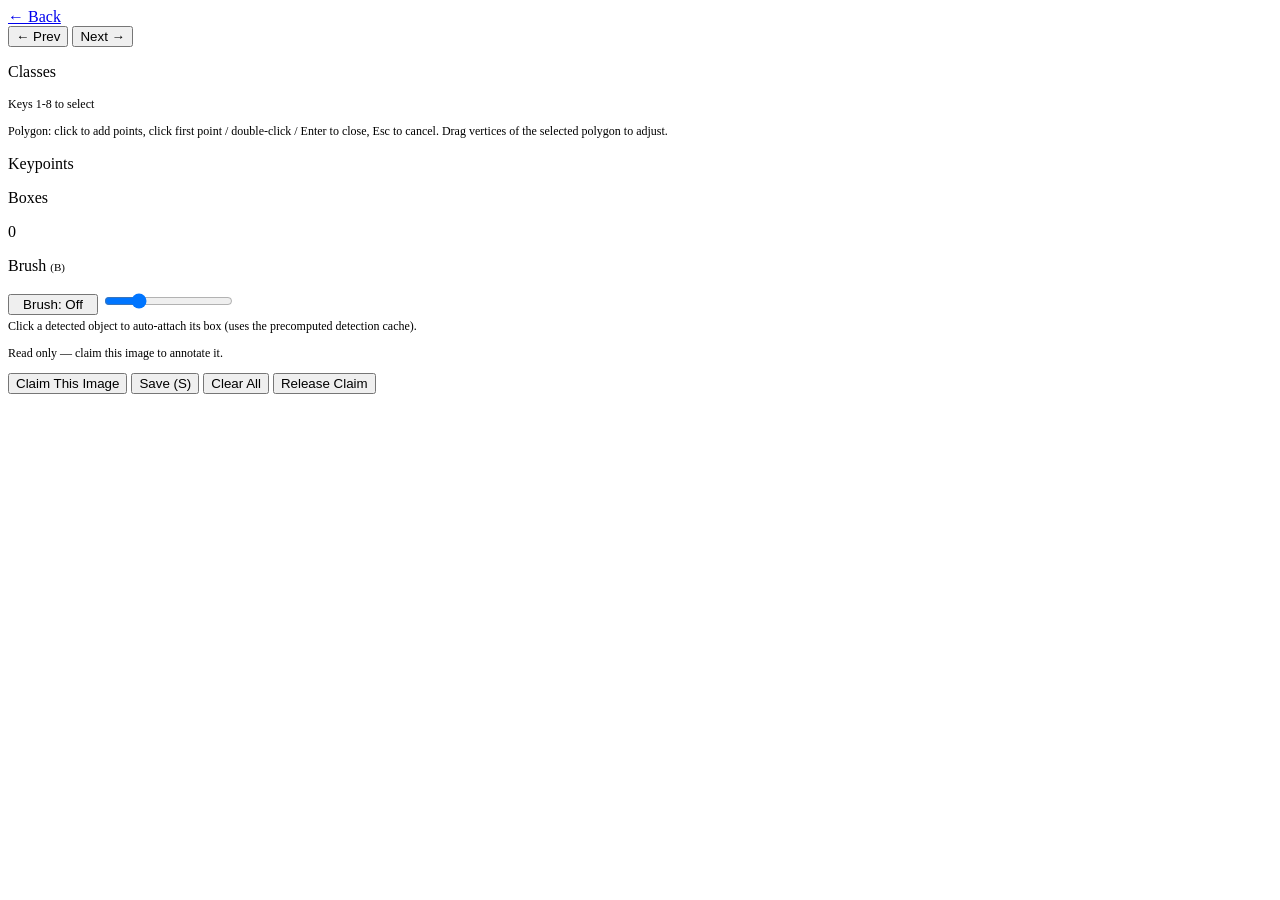
==== static/annotate.html @ 061990fc "feat: add auto-scan upload and brush annotation UI" ====
<!DOCTYPE html>
<html lang="en">
<head>
  <meta charset="UTF-8">
  <meta name="viewport" content="width=device-width, initial-scale=1.0">
  <title>Annotate — Flash Labeling</title>
  <link rel="stylesheet" href="/css/style.css">
</head>
<body style="overflow:hidden">
  <nav>
    <div class="row" style="gap:16px">
      <a class="logo" href="#" id="backLink">&larr; Back</a>
      <span class="micro-cap" id="imageName"></span>
    </div>
    <div class="nav-links">
      <span class="micro-cap text-mute" id="navInfo"></span>
      <button class="nav-btn" id="prevBtn">&larr; Prev</button>
      <button class="nav-btn" id="nextBtn">Next &rarr;</button>
    </div>
  </nav>
  <div class="annotate-layout">
    <div class="annotate-sidebar">
      <div>
        <p class="micro-cap mb-2">Classes</p>
        <div id="classList" class="col"></div>
        <p class="text-mute" style="font-size:12px;margin-top:8px;">Keys 1-8 to select</p>
        <p class="text-mute hidden" id="segHint" style="font-size:12px;margin-top:4px;">Polygon: click to add points, click first point / double-click / Enter to close, Esc to cancel. Drag vertices of the selected polygon to adjust.</p>
      </div>
      <div id="kpPanel" class="hidden">
        <p class="micro-cap mb-2">Keypoints</p>
        <div id="kpList" class="col" style="gap:2px"></div>
        <p id="kpStatus" class="text-mute" style="font-size:12px;margin-top:8px;"></p>
      </div>
      <div>
        <p class="micro-cap mb-2">Boxes</p>
        <p id="boxCount" class="text-mute">0</p>
      </div>
      <div id="brushPanel">
        <p class="micro-cap mb-2">Brush <span class="text-mute" style="font-size:11px">(B)</span></p>
        <div class="row" style="gap:8px">
          <button class="btn btn-ghost-dark btn-sm" id="brushBtn" style="min-width:90px">Brush: Off</button>
          <input type="range" id="brushRadius" min="15" max="200" value="60" style="flex:1" title="brush radius">
        </div>
        <p class="text-mute hidden" id="brushStatus" style="font-size:12px;margin-top:4px;">Click a detected object to auto-attach its box (uses the precomputed detection cache).</p>
      </div>
      <div style="margin-top:auto" class="col">
        <p class="text-mute hidden" id="roBanner" style="font-size:12px;">Read only — claim this image to annotate it.</p>
        <button class="btn btn-ghost-dark btn-sm hidden" id="claimThisBtn">Claim This Image</button>
        <button class="btn btn-ghost-dark btn-sm" id="saveBtn">Save (S)</button>
        <button class="btn btn-ghost-dark btn-sm" id="clearBtn">Clear All</button>
        <button class="btn btn-ghost-dark btn-sm" id="releaseBtn">Release Claim</button>
        <p class="error hidden" id="errMsg"></p>
        <p class="success hidden" id="okMsg"></p>
      </div>
    </div>
    <div class="annotate-canvas-wrap">
      <canvas id="annotCanvas"></canvas>
    </div>
  </div>
  <script src="/js/api.js"></script>
  <script src="/js/annotate.js"></script>
</body>
</html>
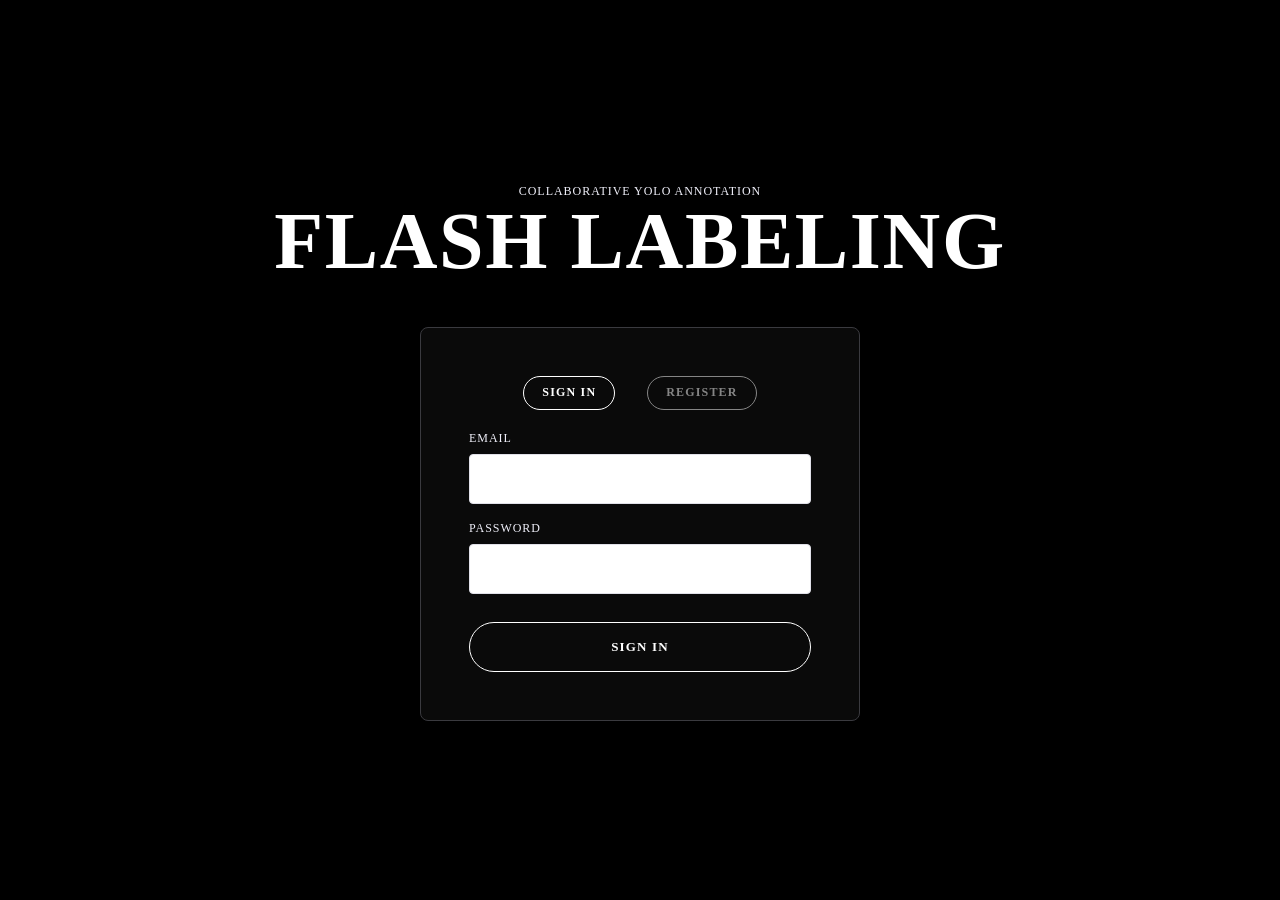
==== commit 04d65b17: "feat: support subpath hosting and corner previews" ====
--- a/static/annotate.html
+++ b/static/annotate.html
@@ -4,7 +4,7 @@
   <meta charset="UTF-8">
   <meta name="viewport" content="width=device-width, initial-scale=1.0">
   <title>Annotate — Flash Labeling</title>
-  <link rel="stylesheet" href="/css/style.css">
+  <link rel="stylesheet" href="css/style.css">
 </head>
 <body style="overflow:hidden">
   <nav>
@@ -41,7 +41,7 @@
           <button class="btn btn-ghost-dark btn-sm" id="brushBtn" style="min-width:90px">Brush: Off</button>
           <input type="range" id="brushRadius" min="15" max="200" value="60" style="flex:1" title="brush radius">
         </div>
-        <p class="text-mute hidden" id="brushStatus" style="font-size:12px;margin-top:4px;">Click a detected object to auto-attach its box (uses the precomputed detection cache).</p>
+        <p class="text-mute hidden" id="brushStatus" style="font-size:12px;margin-top:4px;">Click a detected object to preview its four-corner quadrilateral (uses the precomputed detection cache).</p>
       </div>
       <div style="margin-top:auto" class="col">
         <p class="text-mute hidden" id="roBanner" style="font-size:12px;">Read only — claim this image to annotate it.</p>
@@ -57,7 +57,7 @@
       <canvas id="annotCanvas"></canvas>
     </div>
   </div>
-  <script src="/js/api.js"></script>
-  <script src="/js/annotate.js"></script>
+  <script src="js/api.js"></script>
+  <script src="js/annotate.js"></script>
 </body>
 </html>
--- a/static/css/style.css
+++ b/static/css/style.css
@@ -0,0 +1,412 @@
+/* DESIGN.md — SpaceX design tokens */
+/* Note: per project requirement, fonts override DESIGN.md's D-DIN rule —
+   English renders in Garamond (bundled EB Garamond), Chinese in 华文中宋 (system font). */
+@font-face {
+  font-family: "EB Garamond";
+  src: url("/fonts/eb-garamond-latin.woff2") format("woff2");
+  font-weight: 400 800;
+  font-style: normal;
+  font-display: swap;
+}
+
+:root {
+  --canvas-night: #000000;
+  --canvas-night-soft: #0a0a0a;
+  --canvas-light: #ffffff;
+  --canvas-cool: #f0f0fa;
+  --hairline-dark: #3a3a3f;
+  --hairline-light: #e0e0e8;
+  --ink: #000000;
+  --on-primary: #ffffff;
+  --on-primary-mute: #f0f0fa;
+  --ink-mute: #5a5a5f;
+  --font-display: "EB Garamond", Garamond, "STZhongsong", "华文中宋", "STSong", "SimSun", serif;
+  --font-body: "EB Garamond", Garamond, "STZhongsong", "华文中宋", "STSong", "SimSun", serif;
+  --rounded-xs: 4px;
+  --rounded-sm: 8px;
+  --rounded-pill: 32px;
+}
+
+* { margin: 0; padding: 0; box-sizing: border-box; }
+
+/* Slim dark scrollbar — the default OS scrollbar clashes with the night canvas */
+* {
+  scrollbar-width: thin;
+  scrollbar-color: #4a4a4f transparent;
+}
+*::-webkit-scrollbar { width: 6px; height: 6px; }
+*::-webkit-scrollbar-track { background: transparent; }
+*::-webkit-scrollbar-thumb { background: #4a4a4f; border-radius: 3px; }
+*::-webkit-scrollbar-thumb:hover { background: #6a6a70; }
+*::-webkit-scrollbar-corner { background: transparent; }
+
+body {
+  background: var(--canvas-night);
+  color: var(--on-primary);
+  font-family: var(--font-body);
+  font-size: 16px;
+  line-height: 1.5;
+  letter-spacing: 0.32px;
+  min-height: 100vh;
+}
+
+/* Typography — display tiers are uppercase D-DIN-Bold, tight leading, wide tracking */
+.display-lg {
+  font-family: var(--font-display);
+  font-size: 48px;
+  font-weight: 700;
+  line-height: 1.25;
+  letter-spacing: 0.96px;
+  text-transform: uppercase;
+}
+.display-xl {
+  font-family: var(--font-display);
+  font-size: 60px;
+  font-weight: 700;
+  line-height: 1.2;
+  letter-spacing: 1.2px;
+  text-transform: uppercase;
+}
+.micro-cap {
+  font-size: 12px;
+  font-weight: 400;
+  line-height: 2.0;
+  letter-spacing: 0.96px;
+  text-transform: uppercase;
+  color: var(--on-primary-mute);
+}
+
+/* Nav — overlay style, transparent, white-on-black */
+nav {
+  position: sticky;
+  top: 0;
+  z-index: 100;
+  display: flex;
+  align-items: center;
+  justify-content: space-between;
+  padding: 24px 32px;
+  background: var(--canvas-night);
+  border-bottom: 1px solid var(--hairline-dark);
+}
+nav .logo {
+  font-family: var(--font-display);
+  font-size: 18px;
+  font-weight: 700;
+  letter-spacing: 1.6px;
+  text-transform: uppercase;
+  text-decoration: none;
+  color: var(--on-primary);
+}
+nav .nav-links { display: flex; gap: 24px; align-items: center; }
+nav .nav-links span { line-height: 1; }
+nav .nav-links .avatar { display: block; }
+nav .nav-links a, nav .nav-links button.nav-btn {
+  font-family: var(--font-body);  /* buttons don't inherit font-family from body */
+  font-size: 13.008px;
+  font-weight: 700;
+  line-height: 0.94;
+  letter-spacing: 1.17px;
+  text-transform: uppercase;
+  color: var(--on-primary);
+  text-decoration: none;
+  background: none;
+  border: none;
+  cursor: pointer;
+}
+
+/* Buttons — ghost outlined pill only */
+.btn {
+  display: inline-block;
+  padding: 18px 24px;
+  font-family: var(--font-body);
+  font-size: 13.008px;
+  font-weight: 700;
+  line-height: 0.94;
+  letter-spacing: 1.17px;
+  text-transform: uppercase;
+  border-radius: var(--rounded-pill);
+  cursor: pointer;
+  text-decoration: none;
+  text-align: center;
+  border: 1px solid transparent;
+}
+.btn-ghost-dark {
+  background: transparent;
+  color: var(--on-primary);
+  border-color: var(--on-primary);
+}
+.btn-ghost-dark:hover { background: rgba(255,255,255,0.08); }
+.btn-ghost-dark:disabled { opacity: 0.4; cursor: not-allowed; }
+.btn-sm { padding: 10px 18px; font-size: 12px; }
+.btn-filled-cool {
+  background: var(--canvas-cool);
+  color: var(--ink);
+  border-color: var(--canvas-cool);
+}
+
+/* Inputs */
+input[type="text"], input[type="email"], input[type="password"], input[type="number"] {
+  background: var(--canvas-light);
+  color: var(--ink);
+  border: 1px solid var(--hairline-light);
+  border-radius: var(--rounded-xs);
+  padding: 12px 16px;
+  font-family: var(--font-body);
+  font-size: 16px;
+  line-height: 1.5;
+  width: 100%;
+}
+input:focus { outline: 1px solid var(--on-primary); }
+label {
+  display: block;
+  font-size: 12px;
+  font-weight: 400;
+  line-height: 2.0;
+  letter-spacing: 0.96px;
+  text-transform: uppercase;
+  color: var(--on-primary-mute);
+  margin-bottom: 4px;
+}
+
+/* Cards & panels */
+.panel {
+  background: var(--canvas-night-soft);
+  border: 1px solid var(--hairline-dark);
+  border-radius: var(--rounded-sm);
+  padding: 24px;
+}
+
+/* Layout helpers */
+.container { max-width: 1200px; margin: 0 auto; padding: 32px 24px; }
+.row { display: flex; gap: 16px; align-items: center; }
+.row-between { display: flex; gap: 16px; align-items: center; justify-content: space-between; }
+.col { display: flex; flex-direction: column; gap: 12px; }
+.grid-2 { display: grid; grid-template-columns: 1fr 1fr; gap: 24px; }
+.grid-auto { display: grid; grid-template-columns: repeat(auto-fill, minmax(280px, 1fr)); gap: 16px; }
+.mt-2 { margin-top: 16px; } .mt-4 { margin-top: 32px; }
+.mb-2 { margin-bottom: 16px; } .mb-4 { margin-bottom: 32px; }
+.hidden { display: none !important; }
+.text-mute { color: var(--on-primary-mute); }
+
+/* Avatars — circular crop */
+.avatar {
+  border-radius: 50%;
+  object-fit: cover;
+  flex-shrink: 0;
+  background: var(--canvas-night-soft);
+  border: 1px solid var(--hairline-dark);
+}
+.avatar-sm { width: 32px; height: 32px; }
+.avatar-lg { width: 64px; height: 64px; }
+.avatar-btn { background: none; border: none; padding: 0; cursor: pointer; border-radius: 50%; display: inline-flex; align-items: center; justify-content: center; }
+.avatar-btn:hover .avatar { border-color: var(--on-primary); }
+.error { color: #ff6b6b; font-size: 13px; margin-top: 8px; }
+.success { color: #51cf66; font-size: 13px; margin-top: 8px; }
+
+/* Tables */
+table { width: 100%; border-collapse: collapse; }
+th, td {
+  text-align: left;
+  padding: 12px 16px;
+  border-bottom: 1px solid var(--hairline-dark);
+  font-size: 14px;
+}
+th {
+  font-size: 12px;
+  font-weight: 400;
+  letter-spacing: 0.96px;
+  text-transform: uppercase;
+  color: var(--on-primary-mute);
+}
+
+/* Badges */
+.badge {
+  display: inline-block;
+  padding: 4px 12px;
+  border-radius: var(--rounded-pill);
+  font-size: 12px;
+  font-weight: 700;
+  letter-spacing: 1.17px;
+  text-transform: uppercase;
+  border: 1px solid var(--hairline-dark);
+}
+.badge-labeled { border-color: #51cf66; color: #51cf66; }
+.badge-unlabeled { border-color: var(--on-primary-mute); color: var(--on-primary-mute); }
+.badge-claimed { border-color: #ffd43b; color: #ffd43b; }
+
+/* Tabs */
+.tab { opacity: 0.55; }
+.tab.tab-active { opacity: 1; border-color: var(--on-primary); }
+
+/* Per-card release button (My Claims tab) */
+.thumb-release { margin-top: 8px; padding: 6px 14px; font-size: 11px; }
+
+/* Hero band for auth page */
+.hero {
+  min-height: 100vh;
+  display: flex;
+  flex-direction: column;
+  align-items: center;
+  justify-content: center;
+  background: var(--canvas-night);
+  text-align: center;
+  padding: 48px 24px;
+}
+.hero .display-xxl {
+  font-family: var(--font-display);
+  font-size: 80px;
+  font-weight: 700;
+  line-height: 0.95;
+  letter-spacing: 1.6px;
+  text-transform: uppercase;
+}
+@media (max-width: 768px) { .hero .display-xxl { font-size: 48px; } }
+
+/* Auth card */
+.auth-card {
+  background: var(--canvas-night-soft);
+  border: 1px solid var(--hairline-dark);
+  border-radius: var(--rounded-sm);
+  padding: 48px;
+  width: 100%;
+  max-width: 440px;
+  margin-top: 48px;
+  text-align: left;
+}
+
+/* Annotate page */
+.annotate-layout { display: flex; gap: 16px; height: calc(100vh - 80px); padding: 16px; }
+.annotate-sidebar {
+  width: 260px;
+  flex-shrink: 0;
+  background: var(--canvas-night-soft);
+  border: 1px solid var(--hairline-dark);
+  border-radius: var(--rounded-sm);
+  padding: 16px;
+  overflow-y: auto;
+  display: flex;
+  flex-direction: column;
+  gap: 16px;
+}
+.annotate-canvas-wrap {
+  flex: 1;
+  display: flex;
+  align-items: center;
+  justify-content: center;
+  background: var(--canvas-night);
+  border: 1px solid var(--hairline-dark);
+  border-radius: var(--rounded-sm);
+  position: relative;
+  overflow: hidden;
+}
+#annotCanvas { cursor: crosshair; display: block; }
+.class-item {
+  display: flex; align-items: center; gap: 8px;
+  padding: 8px 12px; border-radius: var(--rounded-xs);
+  cursor: pointer; border: 1px solid transparent;
+  font-size: 14px;
+}
+.class-item:hover { background: rgba(255,255,255,0.05); }
+.class-item.active { border-color: var(--on-primary); }
+.class-swatch { width: 16px; height: 16px; border-radius: 2px; flex-shrink: 0; }
+
+/* Class colors (deterministic palette for bbox classes) */
+.class-color-0 { background: #ff6b6b; }
+.class-color-1 { background: #51cf66; }
+.class-color-2 { background: #339af0; }
+.class-color-3 { background: #ffd43b; }
+.class-color-4 { background: #cc5de8; }
+.class-color-5 { background: #ff922b; }
+.class-color-6 { background: #20c997; }
+.class-color-7 { background: #f783ac; }
+
+/* Thumbnail grid */
+.thumb-card {
+  background: var(--canvas-night-soft);
+  border: 1px solid var(--hairline-dark);
+  border-radius: var(--rounded-sm);
+  overflow: hidden;
+  cursor: pointer;
+  transition: border-color 0.15s;
+}
+.thumb-card:hover { border-color: var(--on-primary); }
+.thumb-card img { width: 100%; height: 180px; object-fit: cover; display: block; }
+.thumb-card .thumb-info { padding: 12px 16px; }
+
+/* Dataset management mode */
+.thumb-card { position: relative; }
+.thumb-card.thumb-selected { border-color: var(--canvas-light); box-shadow: inset 0 0 0 1px var(--canvas-light); }
+.thumb-check {
+  position: absolute;
+  top: 8px; left: 8px;
+  width: 20px; height: 20px;
+  border-radius: var(--rounded-full);
+  background: rgba(240, 240, 250, 0.9);
+  color: var(--ink);
+  display: flex; align-items: center; justify-content: center;
+  font-size: 13px; line-height: 1;
+  z-index: 2;
+}
+.thumb-card.thumb-selected .thumb-check { background: var(--canvas-light); }
+
+/* Settings page */
+textarea {
+  background: var(--canvas-light);
+  color: var(--ink);
+  border: 1px solid var(--hairline-light);
+  border-radius: var(--rounded-xs);
+  padding: 12px 16px;
+  font-family: var(--font-body);
+  font-size: 15px;
+  line-height: 1.5;
+  width: 100%;
+  resize: vertical;
+}
+textarea:focus { outline: 1px solid var(--on-primary); }
+.md-preview {
+  background: var(--canvas-night);
+  border: 1px solid var(--hairline-dark);
+  border-radius: var(--rounded-xs);
+  padding: 12px 16px;
+  min-height: 100px;
+  overflow-wrap: break-word;
+}
+.md-preview h1, .md-preview h2, .md-preview h3 {
+  font-family: var(--font-display);
+  text-transform: uppercase;
+  letter-spacing: 0.96px;
+  margin: 12px 0 8px;
+}
+.md-preview h1 { font-size: 28px; } .md-preview h2 { font-size: 22px; } .md-preview h3 { font-size: 18px; }
+.md-preview p { margin: 8px 0; }
+.md-preview ul, .md-preview ol { padding-left: 24px; margin: 8px 0; }
+.md-preview code {
+  background: rgba(255,255,255,0.1);
+  padding: 1px 6px;
+  border-radius: 4px;
+  font-size: 13px;
+}
+.md-preview a { color: var(--on-primary); text-decoration: underline; }
+.md-preview blockquote {
+  border-left: 2px solid var(--hairline-dark);
+  padding-left: 12px;
+  color: var(--on-primary-mute);
+  margin: 8px 0;
+}
+
+/* Video import — jobs list & progress bar */
+#videoAdvanced summary { cursor: pointer; }
+#videoJobs:not(:empty) { margin-top: 16px; }
+.video-job { margin-top: 12px; border-top: 1px solid var(--hairline-dark); padding-top: 12px; }
+.video-job:first-child { margin-top: 0; border-top: none; padding-top: 0; }
+.progress {
+  height: 8px;
+  background: var(--canvas-light);
+  border: 1px solid var(--hairline-light);
+  border-radius: var(--rounded-pill);
+  overflow: hidden;
+}
+.progress-fill { height: 100%; background: var(--ink); }
+/* Unknown total: black/white pulse instead of a fake percentage */
+@keyframes progress-pulse { 0%, 100% { opacity: 0.2; } 50% { opacity: 1; } }
+.progress.indeterminate .progress-fill { animation: progress-pulse 1.4s ease-in-out infinite; }
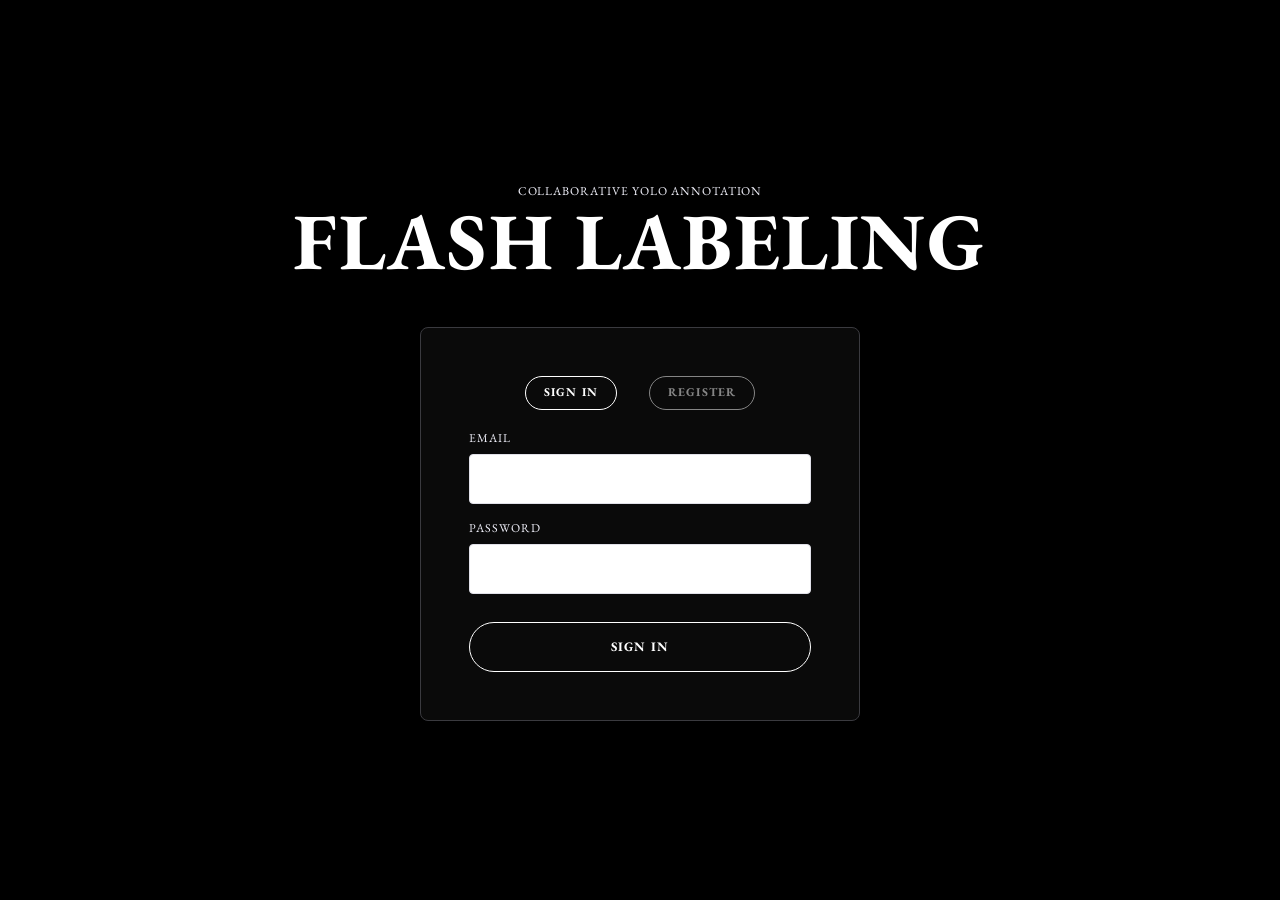
==== commit dc20e41c: "fix: improve pose navigation and annotation controls" ====
--- a/static/annotate.html
+++ b/static/annotate.html
@@ -20,15 +20,20 @@
   </nav>
   <div class="annotate-layout">
     <div class="annotate-sidebar">
-      <div>
-        <p class="micro-cap mb-2">Classes</p>
-        <div id="classList" class="col"></div>
+      <div class="annotate-class-section">
+        <p class="micro-cap mb-2">Class</p>
+        <div class="class-picker-wrap">
+          <button class="btn btn-ghost-dark btn-sm class-picker-btn" id="classPickerBtn" type="button" aria-expanded="false" aria-controls="classPickerCard">Select class</button>
+          <div id="classPickerCard" class="class-picker-card hidden" role="listbox">
+            <div id="classList" class="col class-picker-list"></div>
+          </div>
+        </div>
         <p class="text-mute" style="font-size:12px;margin-top:8px;">Keys 1-8 to select</p>
         <p class="text-mute hidden" id="segHint" style="font-size:12px;margin-top:4px;">Polygon: click to add points, click first point / double-click / Enter to close, Esc to cancel. Drag vertices of the selected polygon to adjust.</p>
       </div>
       <div id="kpPanel" class="hidden">
         <p class="micro-cap mb-2">Keypoints</p>
-        <div id="kpList" class="col" style="gap:2px"></div>
+        <div id="kpList" class="kp-grid"></div>
         <p id="kpStatus" class="text-mute" style="font-size:12px;margin-top:8px;"></p>
       </div>
       <div>
@@ -39,14 +44,25 @@
         <p class="micro-cap mb-2">Brush <span class="text-mute" style="font-size:11px">(B)</span></p>
         <div class="row" style="gap:8px">
           <button class="btn btn-ghost-dark btn-sm" id="brushBtn" style="min-width:90px">Brush: Off</button>
-          <input type="range" id="brushRadius" min="15" max="200" value="60" style="flex:1" title="brush radius">
+          <input type="range" id="brushRadius" min="15" max="200" step="5" value="60" style="flex:1" title="brush radius (mouse wheel on canvas)">
         </div>
-        <p class="text-mute hidden" id="brushStatus" style="font-size:12px;margin-top:4px;">Click a detected object to preview its four-corner quadrilateral (uses the precomputed detection cache).</p>
+        <p class="text-mute hidden" id="brushStatus" style="font-size:12px;margin-top:4px;">Click a detected object to preview its four-corner quadrilateral. Scroll on the canvas to change brush size.</p>
       </div>
-      <div style="margin-top:auto" class="col">
+      <div style="margin-top:auto" class="col annotate-controls">
+        <button class="btn btn-ghost-dark btn-sm" id="shortcutBtn" type="button" aria-expanded="false" aria-controls="shortcutCard">⌨ Shortcuts</button>
+        <div id="shortcutCard" class="shortcut-card hidden" role="note">
+          <div class="shortcut-row"><kbd>B</kbd><span>Close brush mode</span></div>
+          <div class="shortcut-row"><kbd>Scroll</kbd><span>Change brush size</span></div>
+          <div class="shortcut-row"><kbd>← / →</kbd><span>Previous / next image</span></div>
+          <div class="shortcut-row"><kbd>Right click</kbd><span>Erase annotation</span></div>
+          <div class="shortcut-row"><kbd>1–8</kbd><span>Select class</span></div>
+          <div class="shortcut-row"><kbd>V</kbd><span>Toggle keypoint visibility</span></div>
+          <div class="shortcut-row"><kbd>Esc</kbd><span>Cancel placement / clear selection</span></div>
+          <div class="shortcut-row"><kbd>S</kbd><span>Save now (annotations also auto-save)</span></div>
+        </div>
         <p class="text-mute hidden" id="roBanner" style="font-size:12px;">Read only — claim this image to annotate it.</p>
         <button class="btn btn-ghost-dark btn-sm hidden" id="claimThisBtn">Claim This Image</button>
-        <button class="btn btn-ghost-dark btn-sm" id="saveBtn">Save (S)</button>
+        <button class="btn btn-ghost-dark btn-sm" id="saveBtn">Save now (S)</button>
         <button class="btn btn-ghost-dark btn-sm" id="clearBtn">Clear All</button>
         <button class="btn btn-ghost-dark btn-sm" id="releaseBtn">Release Claim</button>
         <p class="error hidden" id="errMsg"></p>
--- a/static/css/style.css
+++ b/static/css/style.css
@@ -3,7 +3,7 @@
    English renders in Garamond (bundled EB Garamond), Chinese in 华文中宋 (system font). */
 @font-face {
   font-family: "EB Garamond";
-  src: url("/fonts/eb-garamond-latin.woff2") format("woff2");
+  src: url("../fonts/eb-garamond-latin.woff2") format("woff2");
   font-weight: 400 800;
   font-style: normal;
   font-display: swap;
@@ -283,11 +283,64 @@
   border: 1px solid var(--hairline-dark);
   border-radius: var(--rounded-sm);
   padding: 16px;
-  overflow-y: auto;
+  min-height: 0;
+  overflow: hidden;
   display: flex;
   flex-direction: column;
   gap: 16px;
 }
+.annotate-class-section {
+  min-height: 0;
+  flex: 0 0 auto;
+}
+.class-picker-wrap { position: relative; }
+.class-picker-btn { width: 100%; text-align: left; }
+.class-picker-card {
+  position: absolute;
+  left: 0;
+  right: 0;
+  top: calc(100% + 6px);
+  z-index: 5;
+  max-height: min(50vh, 360px, calc(100vh - 160px));
+  overflow-y: auto;
+  overscroll-behavior: contain;
+  padding: 6px;
+  border: 1px solid var(--hairline-dark);
+  border-radius: var(--rounded-xs);
+  background: var(--canvas-night-soft);
+  box-shadow: 0 12px 32px rgba(0,0,0,0.58);
+}
+.class-picker-list {
+  gap: 2px;
+}
+.kp-grid {
+  display: grid;
+  grid-template-columns: repeat(auto-fill, 32px);
+  gap: 5px;
+  max-height: 150px;
+  overflow-y: auto;
+  overscroll-behavior: contain;
+}
+.kp-tile {
+  width: 32px;
+  height: 32px;
+  display: flex;
+  align-items: center;
+  justify-content: center;
+  border: 1px solid var(--hairline-dark);
+  border-radius: 4px;
+  color: var(--on-primary-mute);
+  font-size: 12px;
+  line-height: 1;
+}
+.kp-tile.active {
+  border-color: var(--on-primary);
+  background: var(--on-primary);
+  color: var(--ink);
+}
+.kp-tile.done { background: rgba(255,255,255,0.12); }
+#kpPanel { min-height: 0; max-height: 200px; overflow-y: auto; }
+.annotate-controls { position: relative; flex-shrink: 0; }
 .annotate-canvas-wrap {
   flex: 1;
   display: flex;
@@ -309,6 +362,34 @@
 .class-item:hover { background: rgba(255,255,255,0.05); }
 .class-item.active { border-color: var(--on-primary); }
 .class-swatch { width: 16px; height: 16px; border-radius: 2px; flex-shrink: 0; }
+.shortcut-card {
+  position: absolute;
+  left: 0;
+  right: 0;
+  bottom: 100%;
+  z-index: 4;
+  max-height: 180px;
+  overflow-y: auto;
+  margin-bottom: 8px;
+  padding: 9px 10px;
+  border: 1px solid var(--hairline-dark);
+  border-radius: var(--rounded-xs);
+  background: var(--canvas-night-soft);
+  box-shadow: 0 12px 32px rgba(0,0,0,0.58);
+  font-size: 12px;
+}
+.shortcut-row { display: flex; align-items: center; gap: 8px; padding: 3px 0; }
+.shortcut-row kbd {
+  min-width: 54px;
+  padding: 2px 4px;
+  border: 1px solid var(--hairline-dark);
+  border-radius: 3px;
+  color: var(--on-primary);
+  font: 11px var(--font-mono, monospace);
+  text-align: center;
+  white-space: nowrap;
+}
+.shortcut-row span { color: var(--on-primary-mute); }
 
 /* Class colors (deterministic palette for bbox classes) */
 .class-color-0 { background: #ff6b6b; }
@@ -394,11 +475,66 @@
   margin: 8px 0;
 }
 
-/* Video import — jobs list & progress bar */
+/* Video import — independent upload/extraction cards */
 #videoAdvanced summary { cursor: pointer; }
-#videoJobs:not(:empty) { margin-top: 16px; }
-.video-job { margin-top: 12px; border-top: 1px solid var(--hairline-dark); padding-top: 12px; }
-.video-job:first-child { margin-top: 0; border-top: none; padding-top: 0; }
+.video-list-heading { margin-top: 24px; }
+.video-card-grid {
+  display: grid;
+  grid-template-columns: repeat(auto-fit, minmax(250px, 1fr));
+  gap: 12px;
+  margin-top: 12px;
+}
+.video-card {
+  min-width: 0;
+  padding: 14px;
+  border: 1px solid var(--hairline-dark);
+  border-radius: var(--rounded-sm);
+  background: var(--canvas-night-soft);
+  color: var(--on-primary);
+}
+.video-card-head {
+  display: flex;
+  align-items: flex-start;
+  justify-content: space-between;
+  gap: 10px;
+  min-width: 0;
+  margin-bottom: 10px;
+}
+.video-card-head strong {
+  min-width: 0;
+  overflow: hidden;
+  text-overflow: ellipsis;
+  white-space: nowrap;
+  font-size: 14px;
+  font-weight: 400;
+}
+.video-card-meta {
+  display: block;
+  margin-top: 7px;
+  font-size: 12px;
+  line-height: 1.35;
+}
+.upload-card.is-failed { border-color: #a44; }
+.video-history-card {
+  width: 100%;
+  appearance: none;
+  text-align: left;
+  font: inherit;
+  cursor: pointer;
+}
+.video-history-card:hover { border-color: var(--on-primary); }
+#videoHistorySection { margin-top: 18px; }
+#videoDetailsDialog {
+  width: min(720px, calc(100vw - 32px));
+  max-height: calc(100vh - 32px);
+  padding: 20px;
+  border: 1px solid var(--hairline-dark);
+  border-radius: var(--rounded-sm);
+  background: var(--canvas-night);
+  color: var(--on-primary);
+}
+#videoDetailsDialog::backdrop { background: rgba(0, 0, 0, 0.78); }
+.video-details-body { margin-top: 18px; }
 .progress {
   height: 8px;
   background: var(--canvas-light);
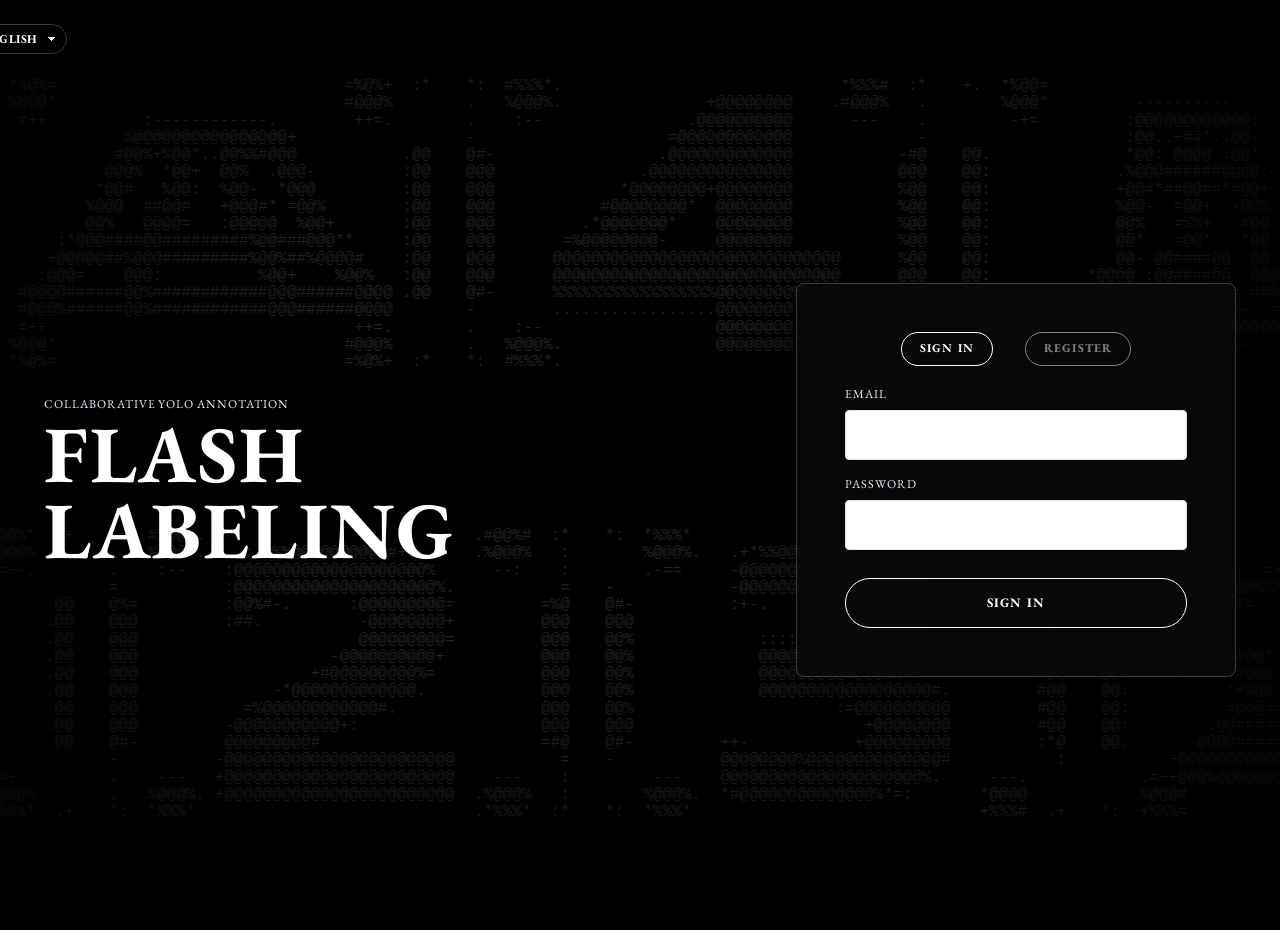
==== commit fd1c9cdb: "Add i18n attributes and language switcher UI to templates" ====
--- a/static/annotate.html
+++ b/static/annotate.html
@@ -3,68 +3,73 @@
 <head>
   <meta charset="UTF-8">
   <meta name="viewport" content="width=device-width, initial-scale=1.0">
-  <title>Annotate — Flash Labeling</title>
+  <title data-i18n="title.annotate">Annotate — Flash Labeling</title>
   <link rel="stylesheet" href="css/style.css">
 </head>
 <body style="overflow:hidden">
   <nav>
     <div class="row" style="gap:16px">
-      <a class="logo" href="#" id="backLink">&larr; Back</a>
+      <a class="logo" href="#" id="backLink"><span aria-hidden="true">&larr;</span> <span data-i18n="nav.back">Back</span></a>
       <span class="micro-cap" id="imageName"></span>
     </div>
     <div class="nav-links">
       <span class="micro-cap text-mute" id="navInfo"></span>
-      <button class="nav-btn" id="prevBtn">&larr; Prev</button>
-      <button class="nav-btn" id="nextBtn">Next &rarr;</button>
+      <button class="nav-btn" id="prevBtn"><span aria-hidden="true">&larr;</span> <span data-i18n="nav.prev">Prev</span></button>
+      <button class="nav-btn" id="nextBtn"><span data-i18n="nav.next">Next</span> <span aria-hidden="true">&rarr;</span></button>
+      <label class="sr-only" for="languageSelect" data-i18n="language.label">Language</label>
+      <select id="languageSelect" data-language-select data-i18n-aria-label="language.label"><option value="zh">中文</option><option value="en">English</option></select>
     </div>
   </nav>
   <div class="annotate-layout">
     <div class="annotate-sidebar">
-      <div class="annotate-class-section">
-        <p class="micro-cap mb-2">Class</p>
-        <div class="class-picker-wrap">
-          <button class="btn btn-ghost-dark btn-sm class-picker-btn" id="classPickerBtn" type="button" aria-expanded="false" aria-controls="classPickerCard">Select class</button>
-          <div id="classPickerCard" class="class-picker-card hidden" role="listbox">
-            <div id="classList" class="col class-picker-list"></div>
+      <div id="annotationEditor">
+        <div class="annotate-class-section">
+          <p class="micro-cap mb-2" data-i18n="annotate.class">Class</p>
+          <div class="class-picker-wrap">
+            <button class="btn btn-ghost-dark btn-sm class-picker-btn" id="classPickerBtn" type="button" aria-expanded="false" aria-controls="classPickerCard" data-i18n="annotate.selectClass">Select class</button>
+            <div id="classPickerCard" class="class-picker-card hidden" role="listbox">
+              <div id="classList" class="col class-picker-list"></div>
+            </div>
           </div>
+          <p class="text-mute" data-i18n="annotate.keysSelect" style="font-size:12px;margin-top:8px;">Keys 1-8 to select</p>
+          <p class="text-mute hidden" id="segHint" data-i18n="annotate.polygonHint" style="font-size:12px;margin-top:4px;">Polygon: click to add points, click first point / double-click / Enter to close, Esc to cancel. Drag vertices of the selected polygon to adjust.</p>
         </div>
-        <p class="text-mute" style="font-size:12px;margin-top:8px;">Keys 1-8 to select</p>
-        <p class="text-mute hidden" id="segHint" style="font-size:12px;margin-top:4px;">Polygon: click to add points, click first point / double-click / Enter to close, Esc to cancel. Drag vertices of the selected polygon to adjust.</p>
+        <div id="kpPanel" class="hidden">
+          <p class="micro-cap mb-2" data-i18n="annotate.keypoints">Keypoints</p>
+          <div id="kpList" class="kp-grid"></div>
+          <p id="kpStatus" class="text-mute" style="font-size:12px;margin-top:8px;"></p>
+        </div>
+        <div>
+          <p class="micro-cap mb-2" data-i18n="annotate.boxes">Boxes</p>
+          <p id="boxCount" class="text-mute">0</p>
+        </div>
+        <div id="brushPanel">
+          <p class="micro-cap mb-2"><span data-i18n="annotate.brush">Brush</span> <span class="text-mute" style="font-size:11px">(B)</span></p>
+          <div class="row" style="gap:8px">
+            <button class="btn btn-ghost-dark btn-sm" id="brushBtn" data-i18n="annotate.brushOff" style="min-width:90px">Brush: Off</button>
+            <input type="range" id="brushRadius" min="15" max="200" step="5" value="60" style="flex:1" data-i18n-title="annotate.brushRadius" title="brush radius (mouse wheel on canvas)">
+          </div>
+          <p class="text-mute hidden" id="brushStatus" data-i18n="annotate.brushHelp" style="font-size:12px;margin-top:4px;">Click a detected object to preview its four-corner quadrilateral. Scroll on the canvas to change brush size.</p>
+        </div>
       </div>
-      <div id="kpPanel" class="hidden">
-        <p class="micro-cap mb-2">Keypoints</p>
-        <div id="kpList" class="kp-grid"></div>
-        <p id="kpStatus" class="text-mute" style="font-size:12px;margin-top:8px;"></p>
-      </div>
-      <div>
-        <p class="micro-cap mb-2">Boxes</p>
-        <p id="boxCount" class="text-mute">0</p>
-      </div>
-      <div id="brushPanel">
-        <p class="micro-cap mb-2">Brush <span class="text-mute" style="font-size:11px">(B)</span></p>
-        <div class="row" style="gap:8px">
-          <button class="btn btn-ghost-dark btn-sm" id="brushBtn" style="min-width:90px">Brush: Off</button>
-          <input type="range" id="brushRadius" min="15" max="200" step="5" value="60" style="flex:1" title="brush radius (mouse wheel on canvas)">
+      <div id="readonlySummary" class="annotate-readonly-summary hidden"></div>
+      <div id="annotateControls" style="margin-top:auto" class="col annotate-controls">
+        <button class="btn btn-ghost-dark btn-sm" id="shortcutBtn" type="button" aria-expanded="false" aria-controls="shortcutCard">⌨ <span data-i18n="annotate.shortcuts">Shortcuts</span></button>
+        <div id="shortcutCard" class="shortcut-card hidden" role="note">
+          <div class="shortcut-row"><kbd>B</kbd><span data-i18n="annotate.closeBrush">Close brush mode</span></div>
+          <div class="shortcut-row"><kbd data-i18n="annotate.scroll">Scroll</kbd><span data-i18n="annotate.changeBrush">Change brush size</span></div>
+          <div class="shortcut-row"><kbd>← / →</kbd><span data-i18n="annotate.previousNext">Previous / next image</span></div>
+          <div class="shortcut-row"><kbd data-i18n="annotate.rightClick">Right click</kbd><span data-i18n="annotate.erase">Erase annotation</span></div>
+          <div class="shortcut-row"><kbd>1–8</kbd><span data-i18n="annotate.selectClassShortcut">Select class</span></div>
+          <div class="shortcut-row"><kbd>V</kbd><span data-i18n="annotate.toggleVisibility">Toggle keypoint visibility</span></div>
+          <div class="shortcut-row"><kbd>Esc</kbd><span data-i18n="annotate.cancel">Cancel placement / clear selection</span></div>
+          <div class="shortcut-row"><kbd>S</kbd><span data-i18n="annotate.saveShortcut">Save now (annotations also auto-save)</span></div>
         </div>
-        <p class="text-mute hidden" id="brushStatus" style="font-size:12px;margin-top:4px;">Click a detected object to preview its four-corner quadrilateral. Scroll on the canvas to change brush size.</p>
-      </div>
-      <div style="margin-top:auto" class="col annotate-controls">
-        <button class="btn btn-ghost-dark btn-sm" id="shortcutBtn" type="button" aria-expanded="false" aria-controls="shortcutCard">⌨ Shortcuts</button>
-        <div id="shortcutCard" class="shortcut-card hidden" role="note">
-          <div class="shortcut-row"><kbd>B</kbd><span>Close brush mode</span></div>
-          <div class="shortcut-row"><kbd>Scroll</kbd><span>Change brush size</span></div>
-          <div class="shortcut-row"><kbd>← / →</kbd><span>Previous / next image</span></div>
-          <div class="shortcut-row"><kbd>Right click</kbd><span>Erase annotation</span></div>
-          <div class="shortcut-row"><kbd>1–8</kbd><span>Select class</span></div>
-          <div class="shortcut-row"><kbd>V</kbd><span>Toggle keypoint visibility</span></div>
-          <div class="shortcut-row"><kbd>Esc</kbd><span>Cancel placement / clear selection</span></div>
-          <div class="shortcut-row"><kbd>S</kbd><span>Save now (annotations also auto-save)</span></div>
-        </div>
-        <p class="text-mute hidden" id="roBanner" style="font-size:12px;">Read only — claim this image to annotate it.</p>
-        <button class="btn btn-ghost-dark btn-sm hidden" id="claimThisBtn">Claim This Image</button>
-        <button class="btn btn-ghost-dark btn-sm" id="saveBtn">Save now (S)</button>
-        <button class="btn btn-ghost-dark btn-sm" id="clearBtn">Clear All</button>
-        <button class="btn btn-ghost-dark btn-sm" id="releaseBtn">Release Claim</button>
+        <p class="text-mute hidden" id="roBanner" data-i18n="annotate.readonly" style="font-size:12px;">Read only — claim this image to annotate it.</p>
+        <button class="btn btn-ghost-dark btn-sm hidden" id="claimThisBtn" data-i18n="annotate.claimImage">Claim This Image</button>
+        <button class="btn btn-ghost-dark btn-sm" id="saveBtn" data-i18n="annotate.saveNow">Save now (S)</button>
+        <button class="btn btn-ghost-dark btn-sm" id="clearBtn" data-i18n="annotate.clearAll">Clear All</button>
+        <button class="btn btn-ghost-dark btn-sm" id="releaseBtn" data-i18n="annotate.releaseClaim">Release Claim</button>
         <p class="error hidden" id="errMsg"></p>
         <p class="success hidden" id="okMsg"></p>
       </div>
@@ -74,6 +79,7 @@
     </div>
   </div>
   <script src="js/api.js"></script>
-  <script src="js/annotate.js"></script>
+  <script src="js/i18n.js"></script>
+  <script src="js/annotate.js?v=20260913-3"></script>
 </body>
 </html>
--- a/static/css/style.css
+++ b/static/css/style.css
@@ -113,6 +113,35 @@
   border: none;
   cursor: pointer;
 }
+nav .nav-links select[data-language-select],
+.language-switcher select[data-language-select] {
+  appearance: none;
+  -webkit-appearance: none;
+  background: transparent;
+  color: var(--on-primary);
+  border: 1px solid var(--hairline-dark);
+  border-radius: var(--rounded-pill);
+  padding: 8px 28px 8px 12px;
+  font-family: var(--font-body);
+  font-size: 12px;
+  font-weight: 700;
+  line-height: 1;
+  letter-spacing: .5px;
+  text-transform: uppercase;
+  cursor: pointer;
+  background-image: linear-gradient(45deg, transparent 50%, currentColor 50%), linear-gradient(135deg, currentColor 50%, transparent 50%);
+  background-position: calc(100% - 14px) 50%, calc(100% - 10px) 50%;
+  background-size: 4px 4px, 4px 4px;
+  background-repeat: no-repeat;
+}
+nav .nav-links select[data-language-select]:hover,
+.language-switcher select[data-language-select]:hover,
+nav .nav-links select[data-language-select]:focus,
+.language-switcher select[data-language-select]:focus { border-color: var(--on-primary); outline: none; }
+nav .nav-links select[data-language-select] option,
+.language-switcher select[data-language-select] option { background: var(--canvas-night-soft); color: var(--on-primary); }
+.language-switcher-floating { position: fixed; top: 24px; right: 32px; z-index: 110; }
+.sr-only { position: absolute; width: 1px; height: 1px; padding: 0; margin: -1px; overflow: hidden; clip: rect(0, 0, 0, 0); white-space: nowrap; border: 0; }
 
 /* Buttons — ghost outlined pill only */
 .btn {
@@ -289,6 +318,22 @@
   flex-direction: column;
   gap: 16px;
 }
+#annotationEditor { display: flex; flex-direction: column; gap: 16px; min-height: 0; }
+#annotationEditor.hidden { display: none; }
+.annotate-readonly-summary { min-height: 0; }
+.annotate-summary-list { display: flex; flex-direction: column; gap: 8px; }
+.annotate-summary-row {
+  display: flex;
+  align-items: baseline;
+  justify-content: space-between;
+  gap: 12px;
+  font-size: 13px;
+}
+.annotate-summary-row span { color: var(--on-primary-mute); }
+.annotate-summary-row strong { text-align: right; overflow-wrap: anywhere; }
+.annotate-summary-note { font-size: 12px; margin-top: 16px; }
+.annotate-controls.claim-only { margin-top: 0 !important; }
+.annotate-controls.claim-only > :not(#claimThisBtn) { display: none !important; }
 .annotate-class-section {
   min-height: 0;
   flex: 0 0 auto;
@@ -546,3 +591,126 @@
 /* Unknown total: black/white pulse instead of a fake percentage */
 @keyframes progress-pulse { 0%, 100% { opacity: 0.2; } 50% { opacity: 1; } }
 .progress.indeterminate .progress-fill { animation: progress-pulse 1.4s ease-in-out infinite; }
+
+/* ASCII armor atmosphere — enabled on the sign-in and projects scenes */
+.ascii-scene {
+  position: relative;
+  isolation: isolate;
+  overflow-x: hidden;
+}
+.ascii-scene > *:not(.ascii-background) {
+  position: relative;
+  z-index: 1;
+}
+.ascii-background {
+  position: fixed;
+  inset: 0;
+  z-index: 0;
+  overflow: hidden;
+  pointer-events: none;
+  background: var(--canvas-night);
+}
+.ascii-background::after {
+  content: "";
+  position: absolute;
+  inset: 0;
+  background:
+    linear-gradient(90deg, rgba(0,0,0,.58), transparent 22%, transparent 78%, rgba(0,0,0,.64)),
+    linear-gradient(180deg, rgba(0,0,0,.24), transparent 30%, transparent 72%, rgba(0,0,0,.38));
+}
+.ascii-track {
+  position: absolute;
+  top: var(--track-top);
+  left: 0;
+  width: 100%;
+  overflow: hidden;
+  transform: translateY(-50%);
+}
+.ascii-track-inner {
+  display: flex;
+  width: max-content;
+  animation: armor-track var(--track-duration, 90s) linear var(--track-delay, 0s) infinite;
+  will-change: transform;
+}
+.ascii-track-group {
+  display: flex;
+  flex: 0 0 auto;
+  gap: 8ch;
+  padding-right: 8ch;
+}
+.ascii-slot {
+  flex: 0 0 54ch;
+  width: 54ch;
+  display: flex;
+  align-items: center;
+  justify-content: center;
+  padding: 0;
+}
+.ascii-armor {
+  margin: 0;
+  color: rgba(221, 228, 235, .16);
+  font: 400 var(--ascii-size, 16px)/1.08 ui-monospace, SFMono-Regular, Menlo, Monaco, Consolas, monospace;
+  letter-spacing: 0;
+  white-space: pre;
+}
+@keyframes armor-track {
+  from { transform: translate3d(0, 0, 0); }
+  to { transform: translate3d(var(--track-distance), 0, 0); }
+}
+.ascii-scene .hero {
+  display: grid;
+  grid-template-columns: minmax(0, 1fr) minmax(360px, 440px);
+  gap: clamp(32px, 8vw, 140px);
+  align-content: center;
+  align-items: center;
+  max-width: 1240px;
+  margin: 0 auto;
+  width: 100%;
+  background: transparent;
+  text-align: left;
+}
+.ascii-scene .hero-brand {
+  grid-column: 1;
+  justify-self: start;
+}
+.ascii-scene .hero .auth-card {
+  grid-column: 2;
+  grid-row: 1;
+  align-self: center;
+  margin: 0;
+  background: rgba(10, 10, 10, .88);
+  box-shadow: 0 24px 72px rgba(0, 0, 0, .32);
+  backdrop-filter: blur(5px);
+}
+.ascii-scene nav {
+  background: rgba(0, 0, 0, .82);
+  backdrop-filter: blur(5px);
+}
+.ascii-scene .container .panel,
+.ascii-scene .container > .grid-auto > .panel {
+  background: rgba(10, 10, 10, .84);
+  backdrop-filter: blur(3px);
+}
+@media (max-width: 768px) {
+  nav { padding: 16px 18px; }
+  nav .nav-links { gap: 12px; flex-wrap: wrap; justify-content: flex-end; }
+  nav .nav-links a, nav .nav-links button.nav-btn { letter-spacing: .7px; }
+  .language-switcher-floating { top: 16px; right: 18px; }
+  .ascii-scene .hero {
+    display: flex;
+    flex-direction: column;
+    align-items: center;
+    justify-content: center;
+    gap: 0;
+    text-align: center;
+    padding: 40px 20px;
+  }
+  .ascii-scene .hero-brand { width: 100%; }
+  .ascii-scene .hero .auth-card {
+    width: min(440px, 100%);
+    margin-top: 40px;
+  }
+}
+@media (prefers-reduced-motion: reduce) {
+  .ascii-track-inner { animation-play-state: paused; }
+}
